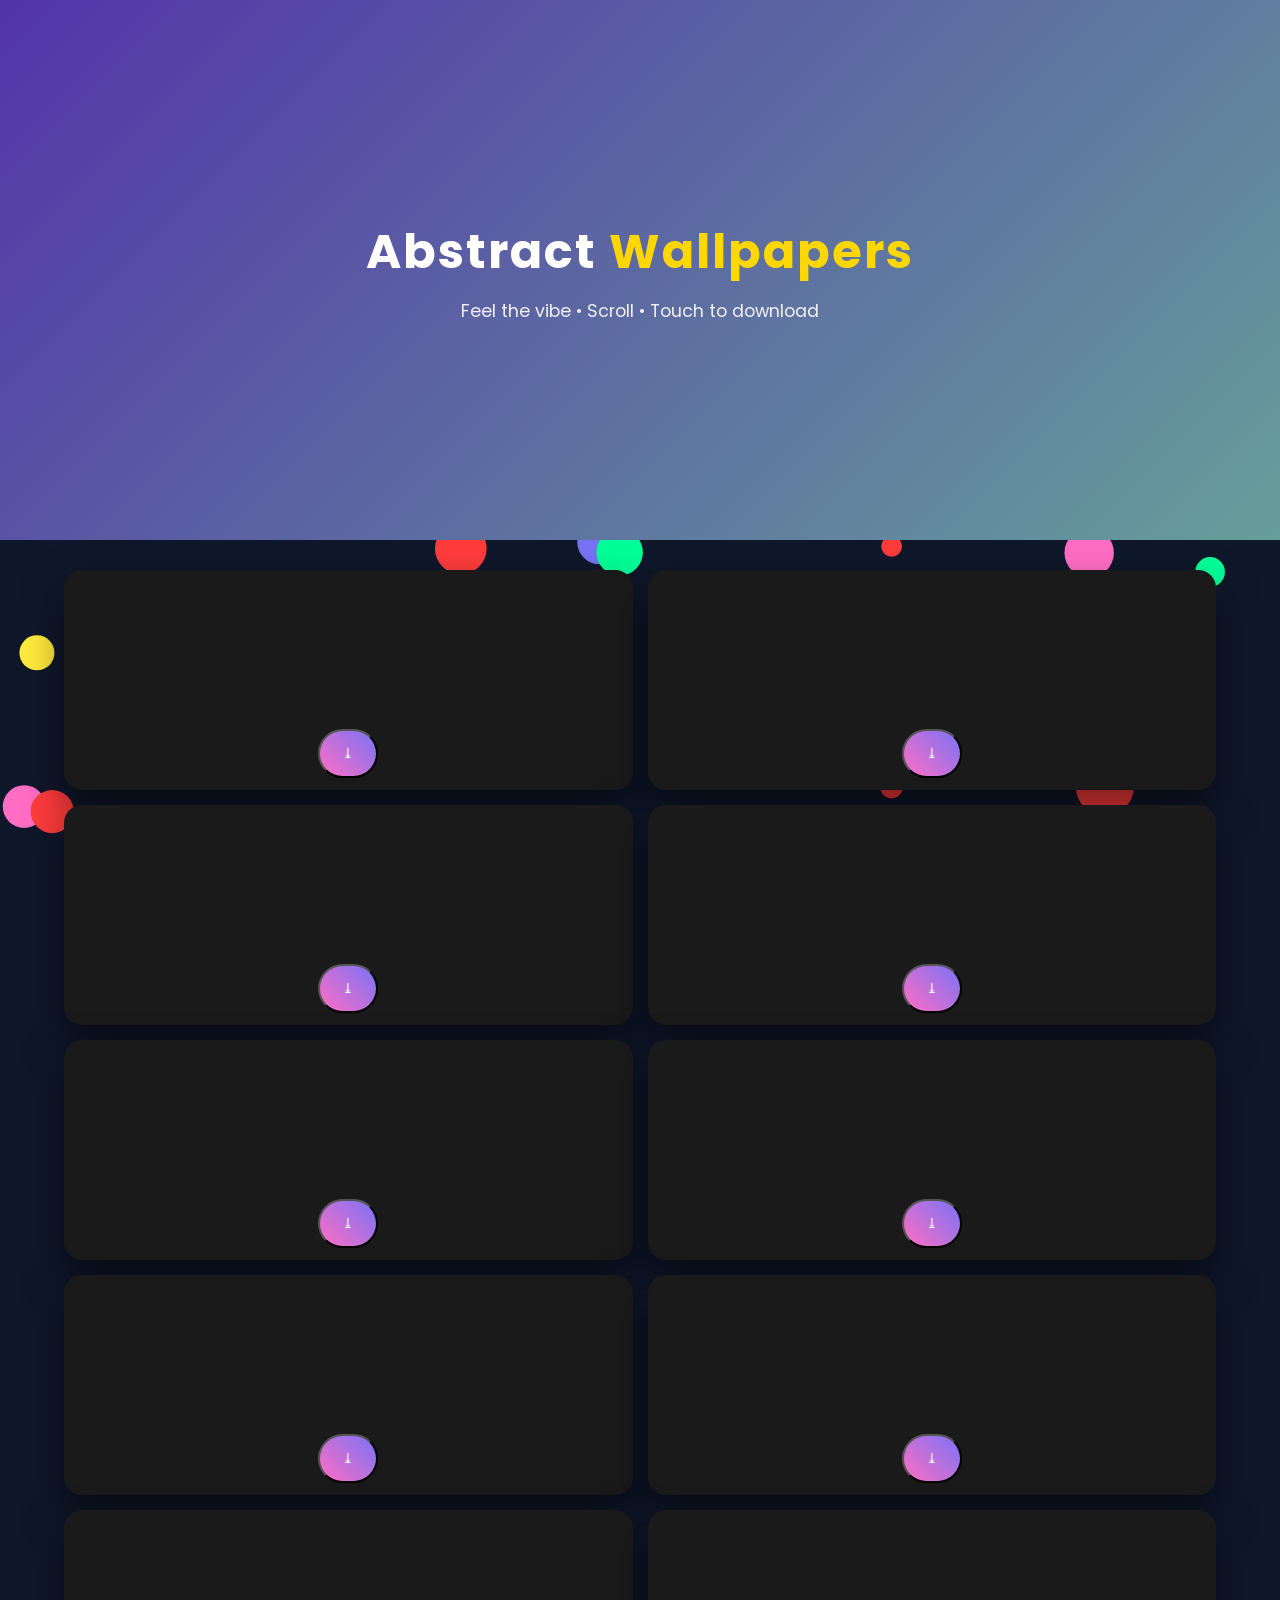
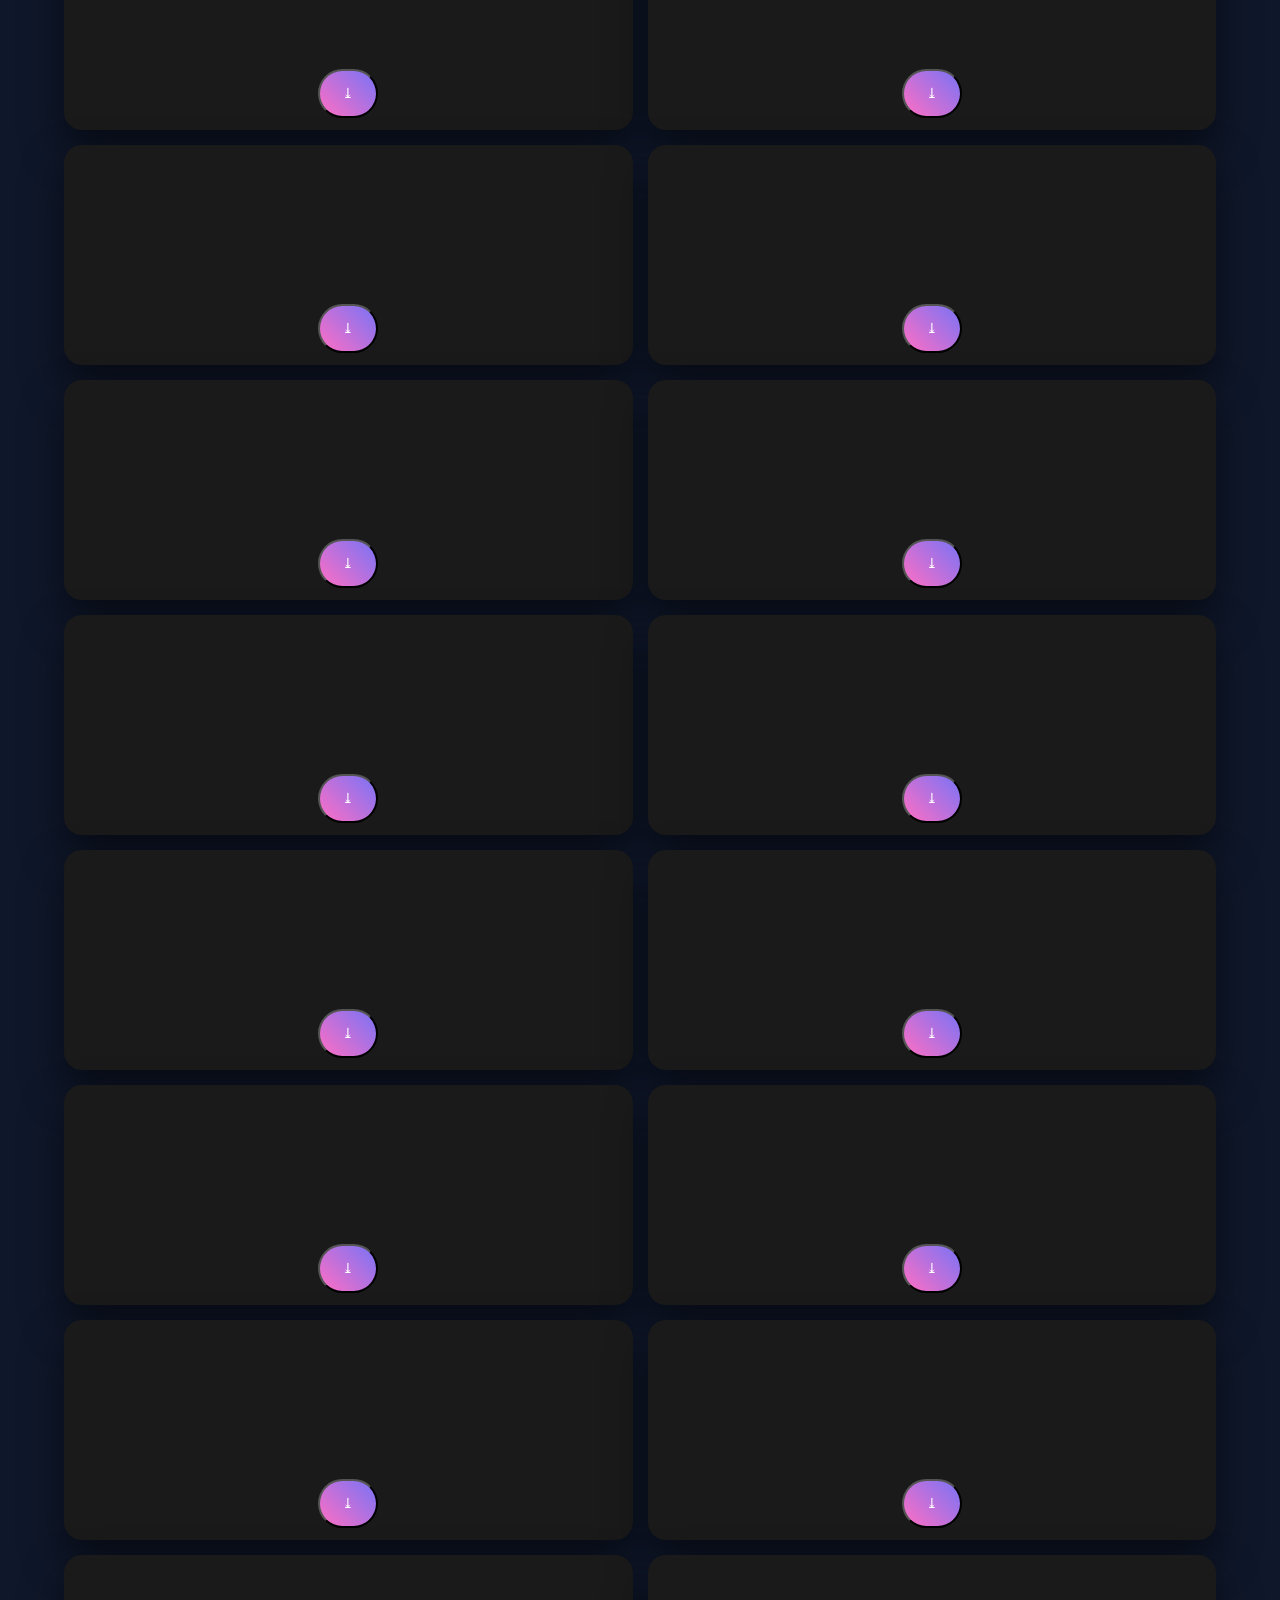
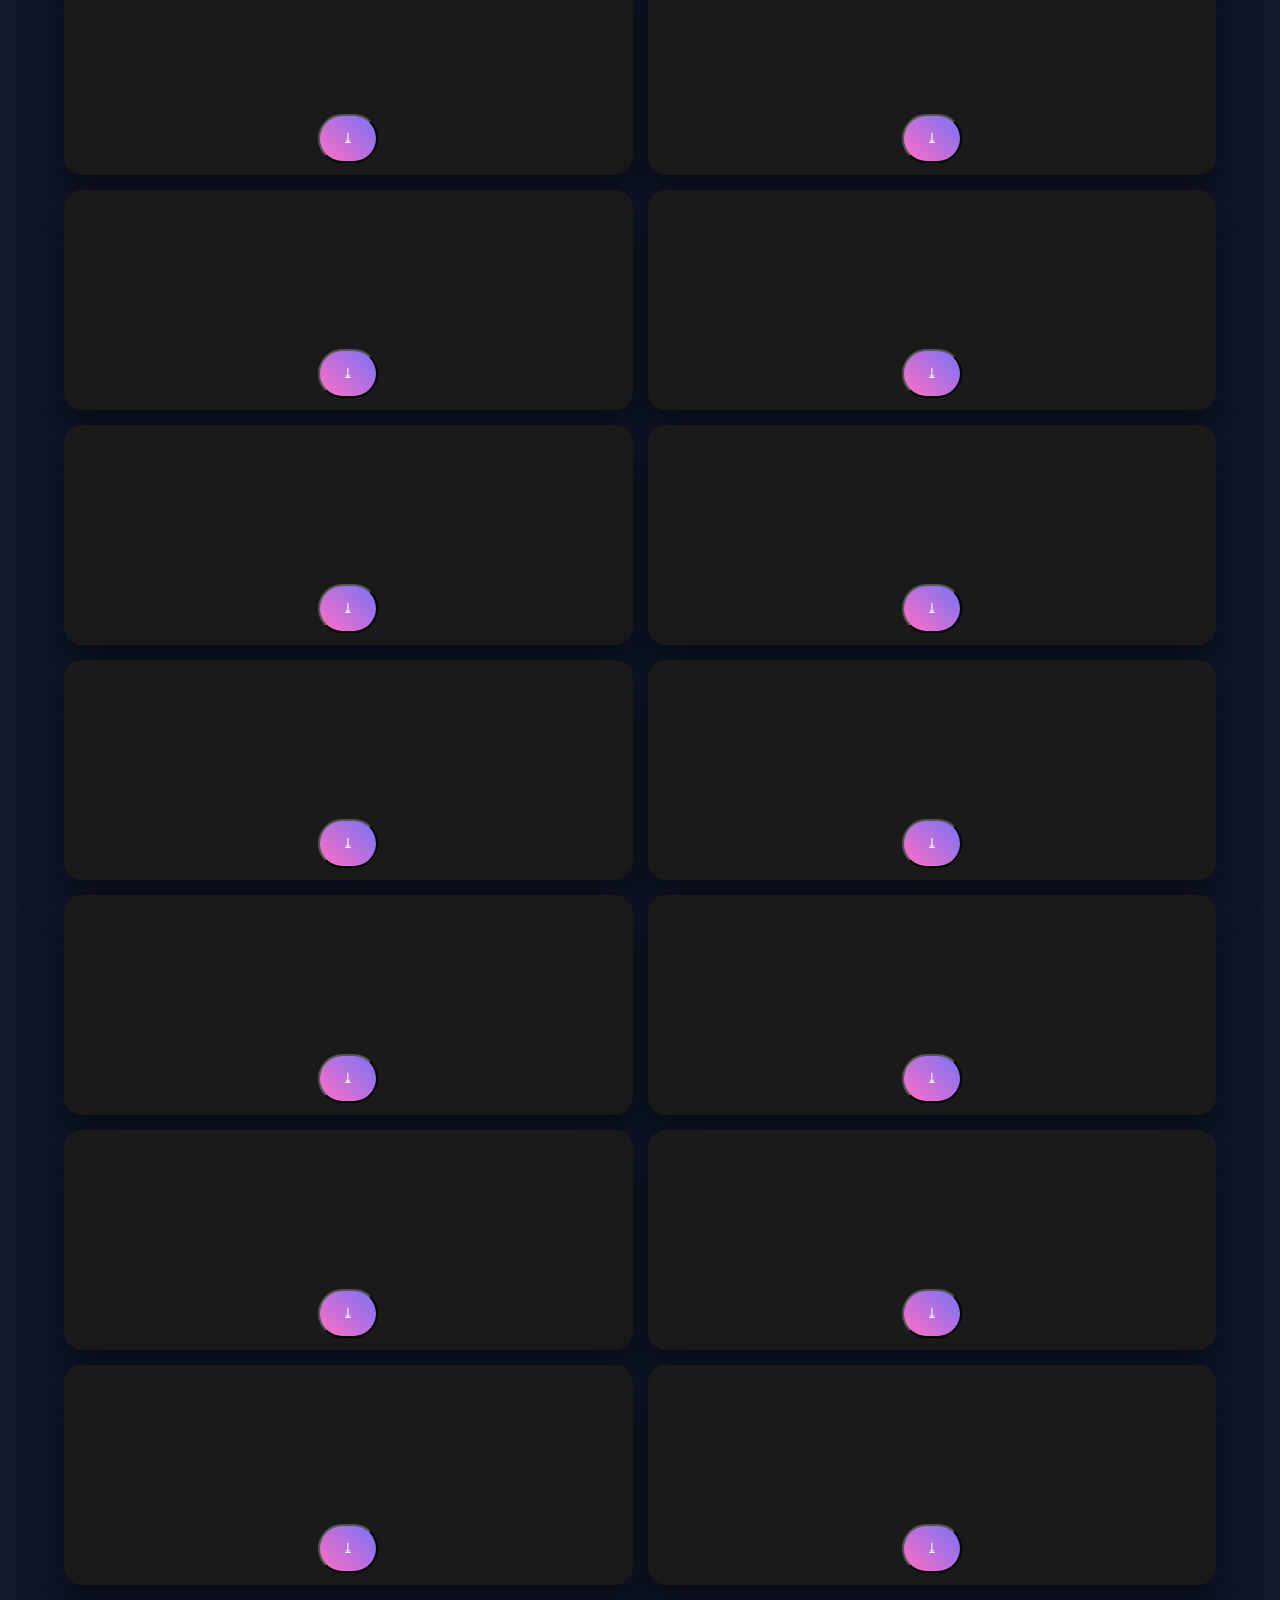
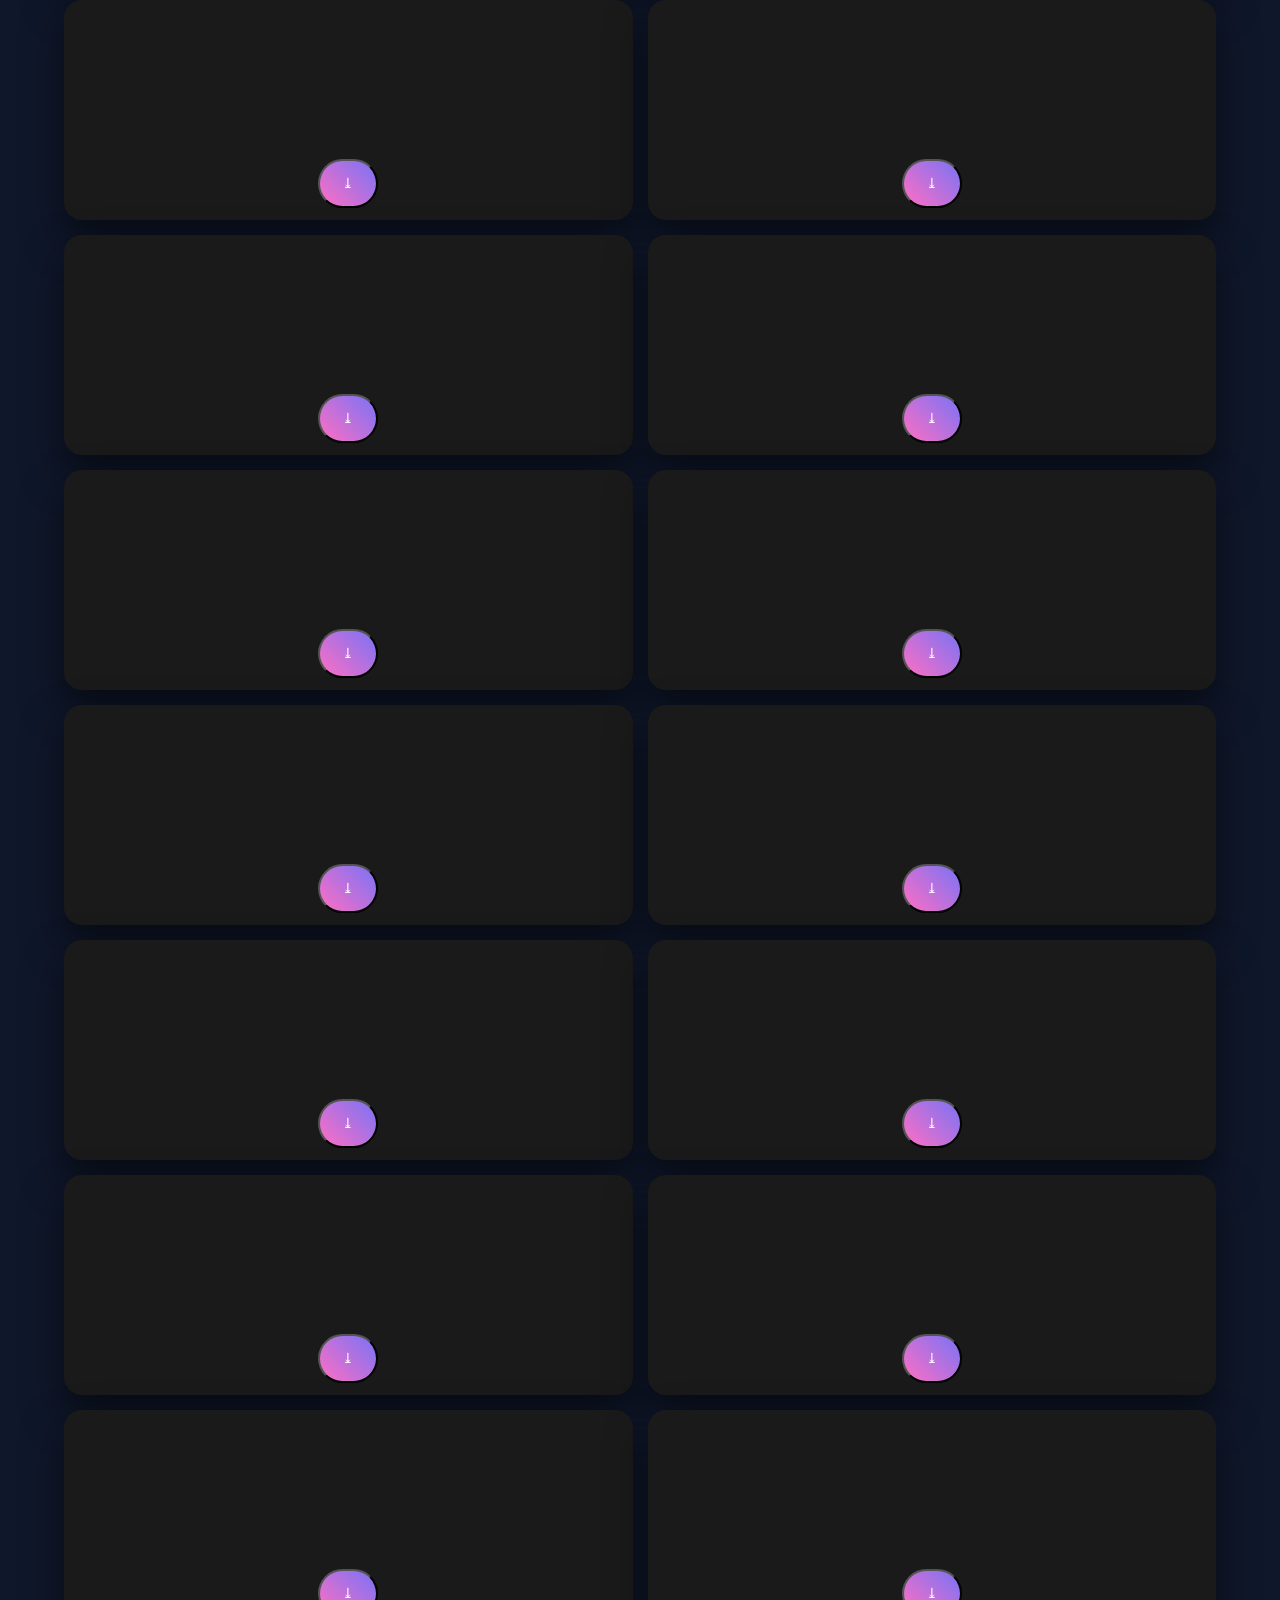
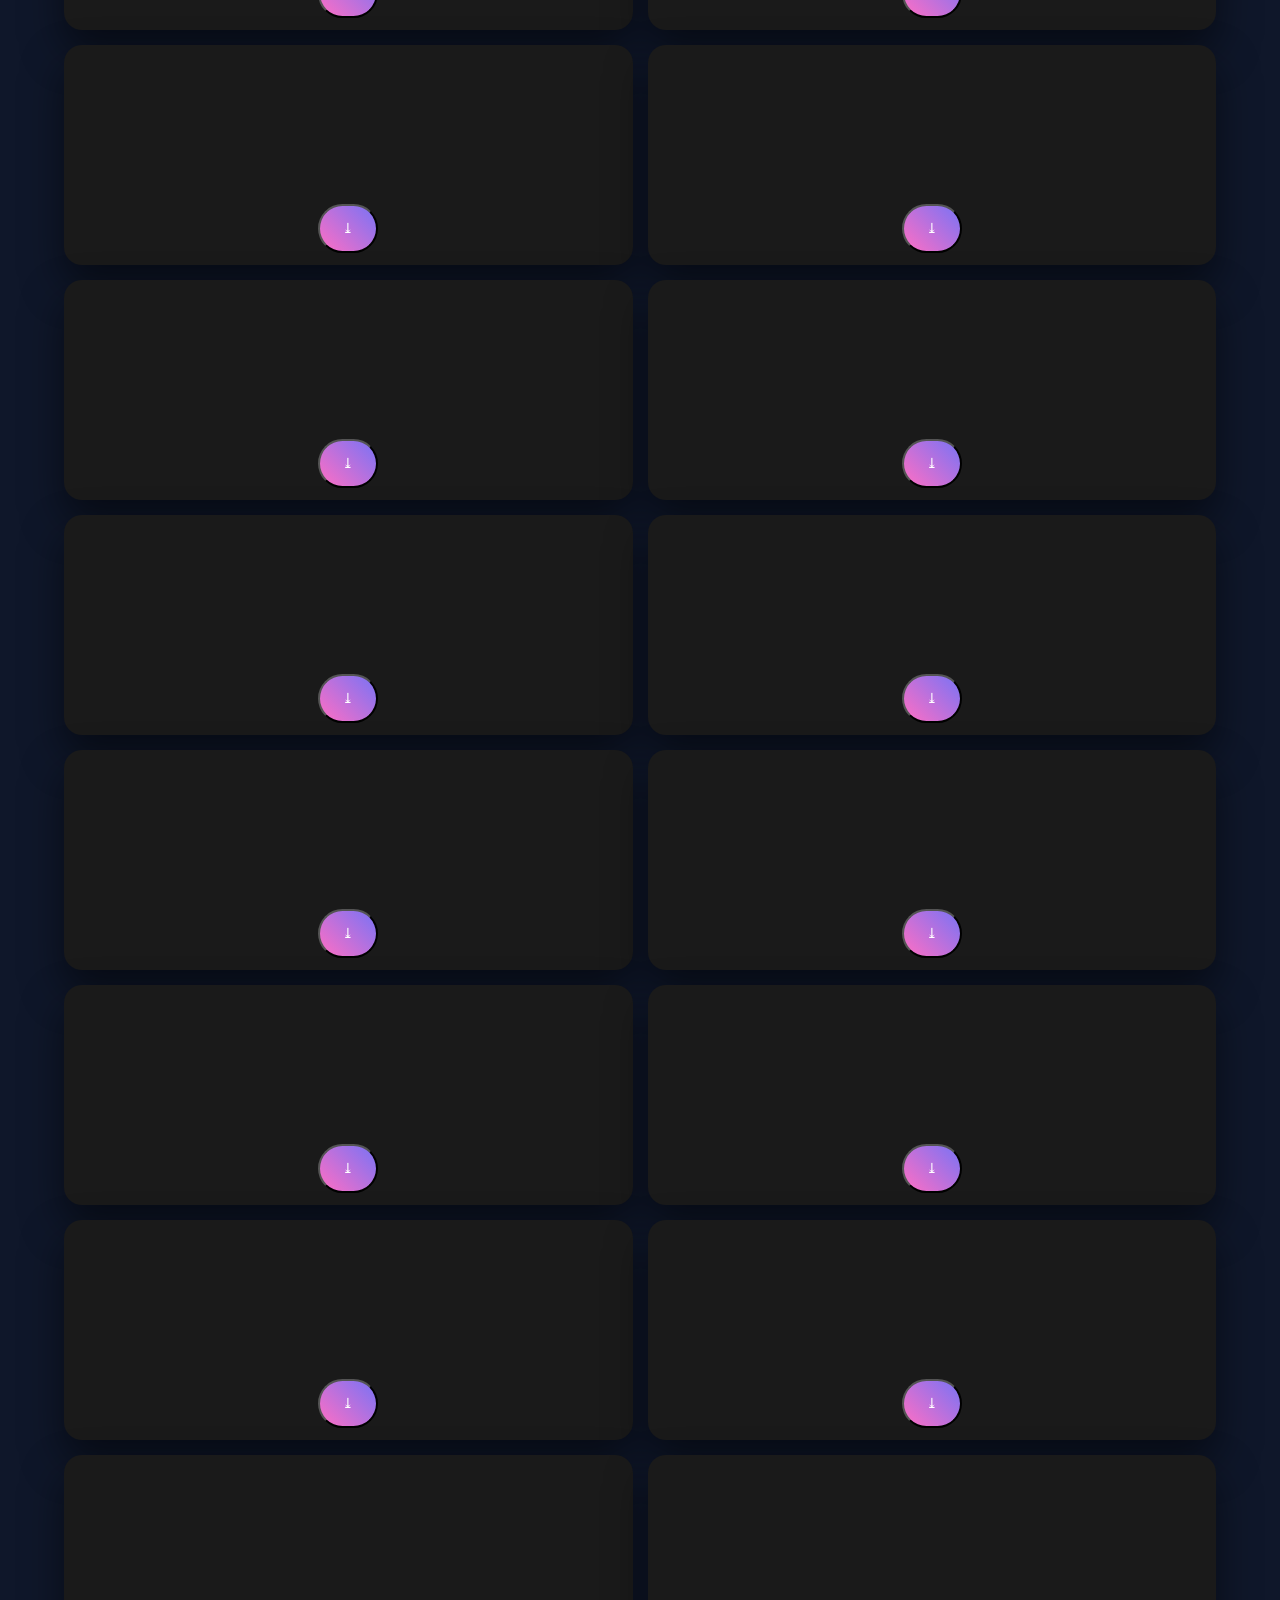
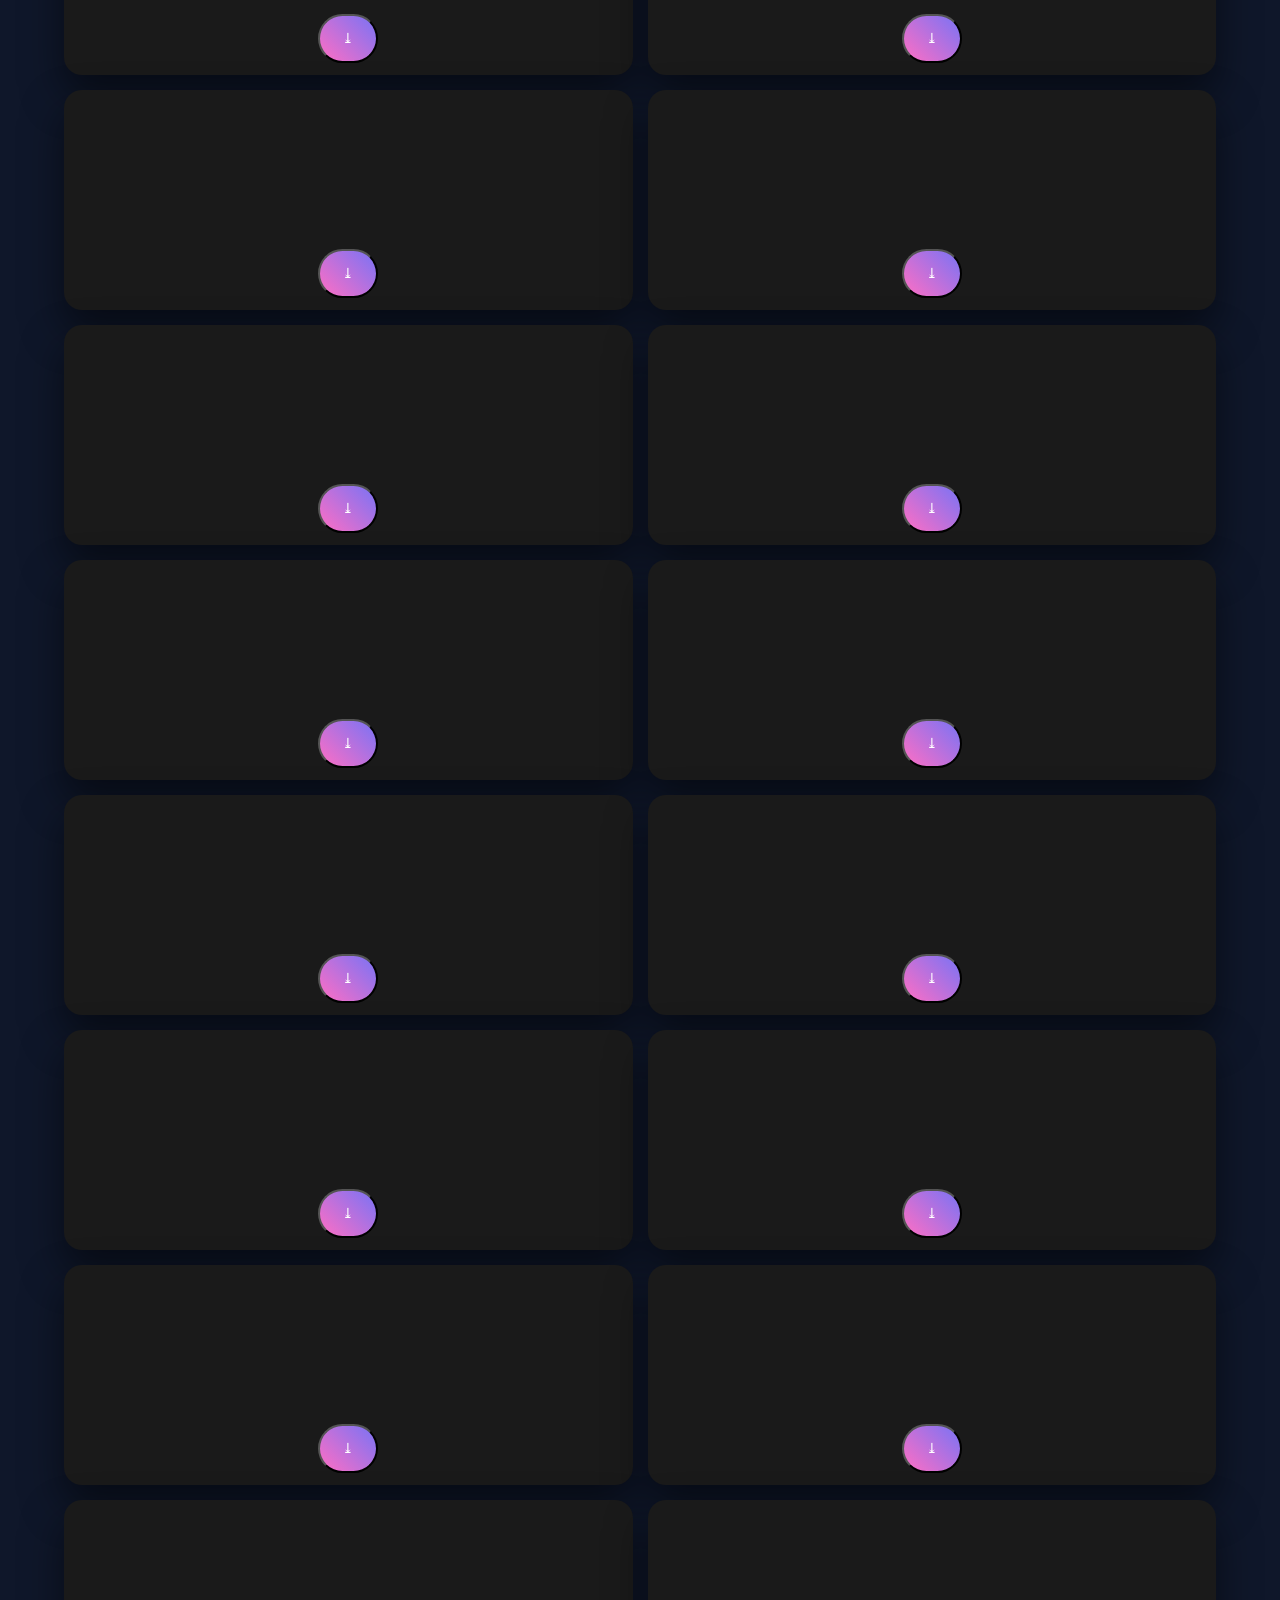
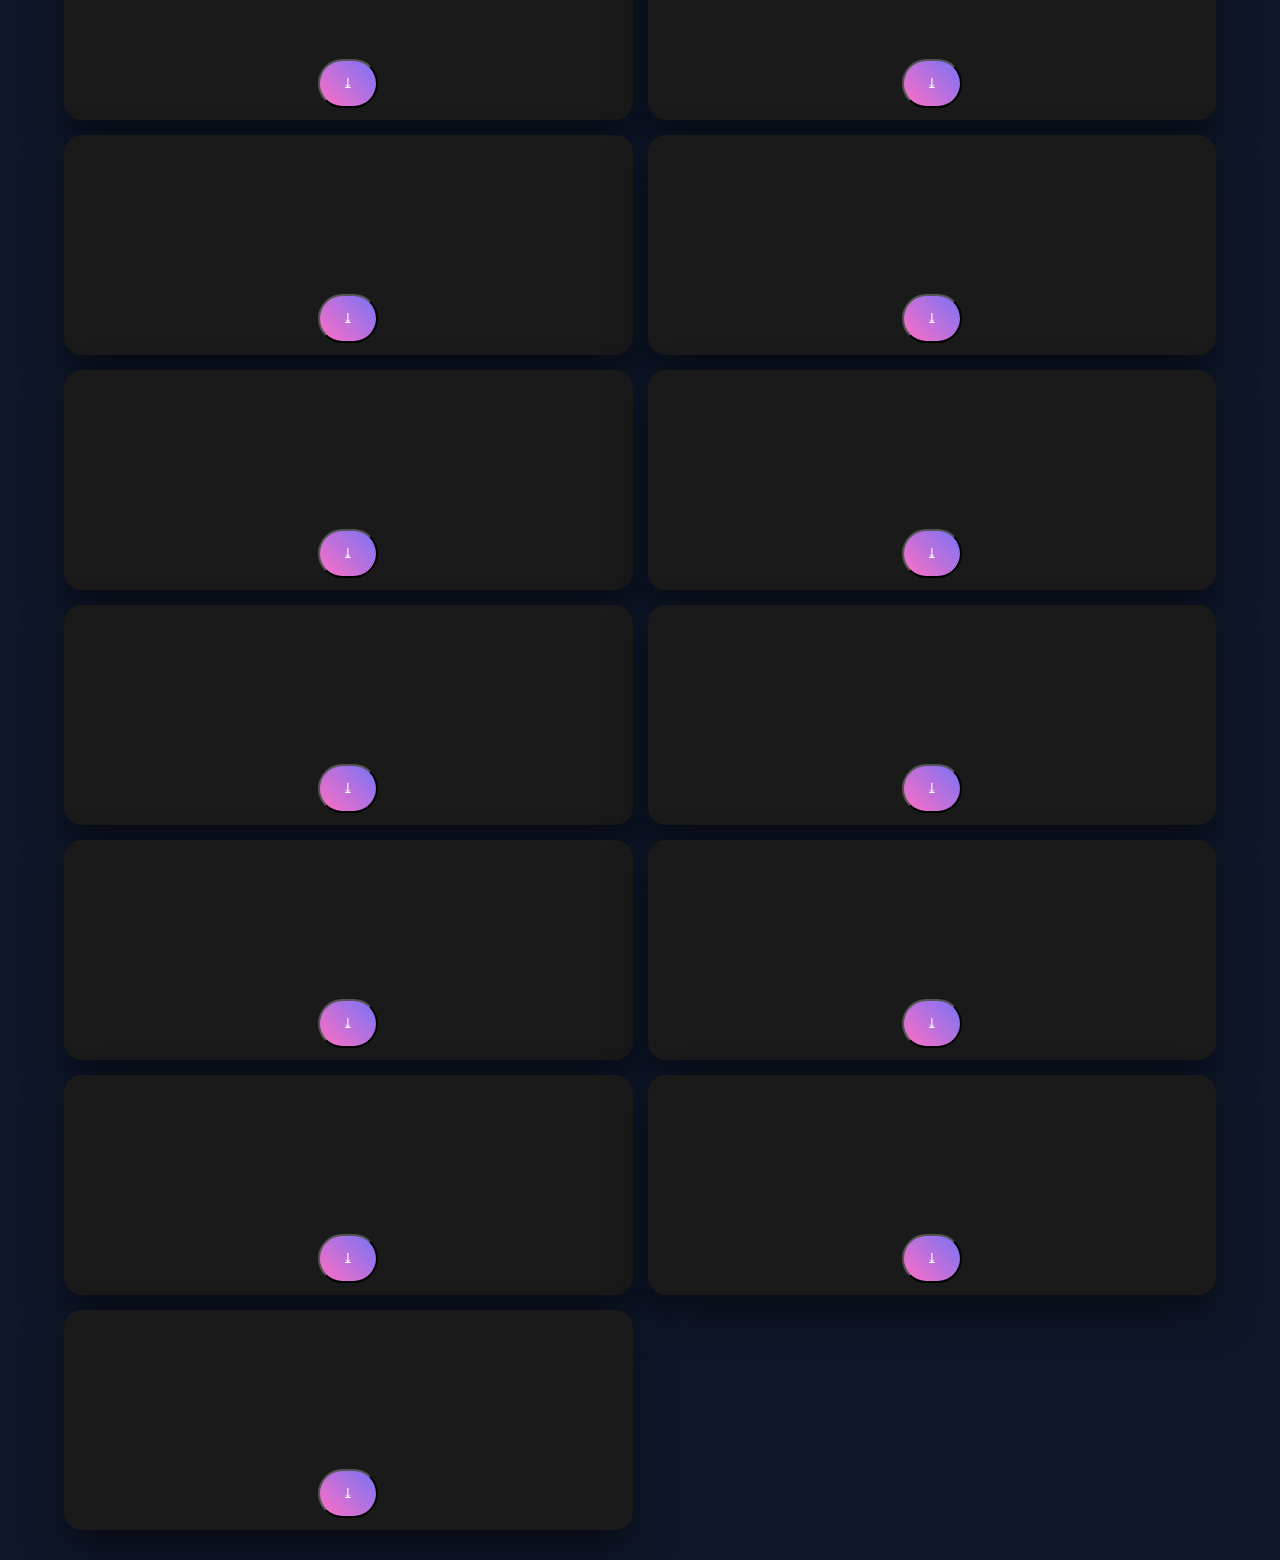
==== abstract.html @ 98269361 "Add files via upload" ====
<!DOCTYPE html>
<html lang="en">
<head>
  <meta charset="UTF-8">
  <meta name="viewport" content="width=device-width, initial-scale=1.0">
  <title>Abstract Wallpapers | Varna Saga</title>
  <link rel="stylesheet" href="abstract.css">
</head>
<body>

<!-- 🌈 ABSTRACT BACKGROUND CANVAS -->
<canvas id="abstractCanvas"></canvas>

<!-- 🌟 HERO / HEADER -->
<header class="abstract-hero">
  <div class="hero-overlay"></div>
  <div class="hero-content">
    <h1>Abstract <span>Wallpapers</span></h1>
    <p>Feel the vibe • Scroll • Touch to download</p>
  </div>
</header>

<!-- 🎨 GALLERY -->
<section id="gallery"></section>

<script src="abstract.js"></script>
</body>
</html>
---- abstract.css ----
@import url('https://fonts.googleapis.com/css2?family=Poppins:wght@400;500;600&display=swap');

*{
  margin:0;
  padding:0;
  box-sizing:border-box;
  font-family:"Poppins", Arial, sans-serif;
}

body{
  background:#0f172a;
  color:white;
  overflow-x:hidden;
  position: relative;
}

/* HERO */
.abstract-hero{
  position:relative;
  height:60vh;
  display:flex;
  align-items:center;
  justify-content:center;
  text-align:center;
  background:linear-gradient(135deg,#6e45e2,#88d3ce);
}

.hero-overlay{
  position:absolute;
  inset:0;
  background:rgba(0,0,0,0.25);
}

.hero-content{
  position:relative;
  z-index:2;
}

.hero-content h1{
  font-size:3rem;
  letter-spacing:2px;
}

.hero-content h1 span{
  color:#ffd700;
}

.hero-content p{
  margin-top:10px;
  font-size:1.1rem;
  color:#f0f0f0;
}

/* CANVAS */
#abstractCanvas{
  position:fixed;
  inset:0;
  z-index:0;
}

/* GALLERY – 2 images per row */
  /* GALLERY – horizontal 2 images per row */
#gallery{
  display:grid;
  grid-template-columns:repeat(2,1fr); /* Hamesha 2 images per row */
  gap:15px;
  width:90%;
  margin:30px auto;
  position:relative;
  z-index:5;
}

/* Tablet & Mobile Responsive */
@media(max-width:768px){
  #gallery{
    grid-template-columns:repeat(2,1fr); /* 2 images per row even on tablet */
    gap:12px;
  }
}

@media(max-width:480px){
  #gallery{
    grid-template-columns:repeat(2,1fr); /* 2 images per row even on small mobile */
    gap:10px;
  }
}

/* CARD */
.card{
  position:relative;
  border-radius:18px;
  overflow:hidden;
  background:#1a1a1a;
  box-shadow:0 20px 40px rgba(0,0,0,0.5);
  min-height:220px;
  opacity:0;
  transform:translateY(20px);
  transition:0.6s ease;
}

.card.show{
  opacity:1;
  transform:translateY(0);
}

/* IMAGE */
.card img{
  width:100%;
  height:100%;
  object-fit:cover;
  opacity:0;
  transform:scale(1.05);
  transition:opacity 0.6s ease, transform 0.6s ease;
}

.card img.loaded{
  opacity:1;
  transform:scale(1);
}

/* DOWNLOAD BUTTON */
.download-btn{
  position:absolute;
  bottom:12px;
  left:50%;
  transform:translateX(-50%);
  padding:12px 22px;
  font-size:14px;
  border-radius:999px;
  color:#fff;
  background:linear-gradient(45deg,#ff6ec4,#7873f5);
  overflow:hidden;
  transition:0.3s ease;
}

.download-btn:hover{
  transform:translateX(-50%) scale(1.05) rotate(-2deg);
  box-shadow:0 0 25px rgba(255,110,196,0.9),0 0 60px rgba(120,115,245,0.5);
}
.download-btn:active{
  transform:translateX(-50%) scale(0.88);
  box-shadow:0 0 15px rgba(255,110,196,1);
}
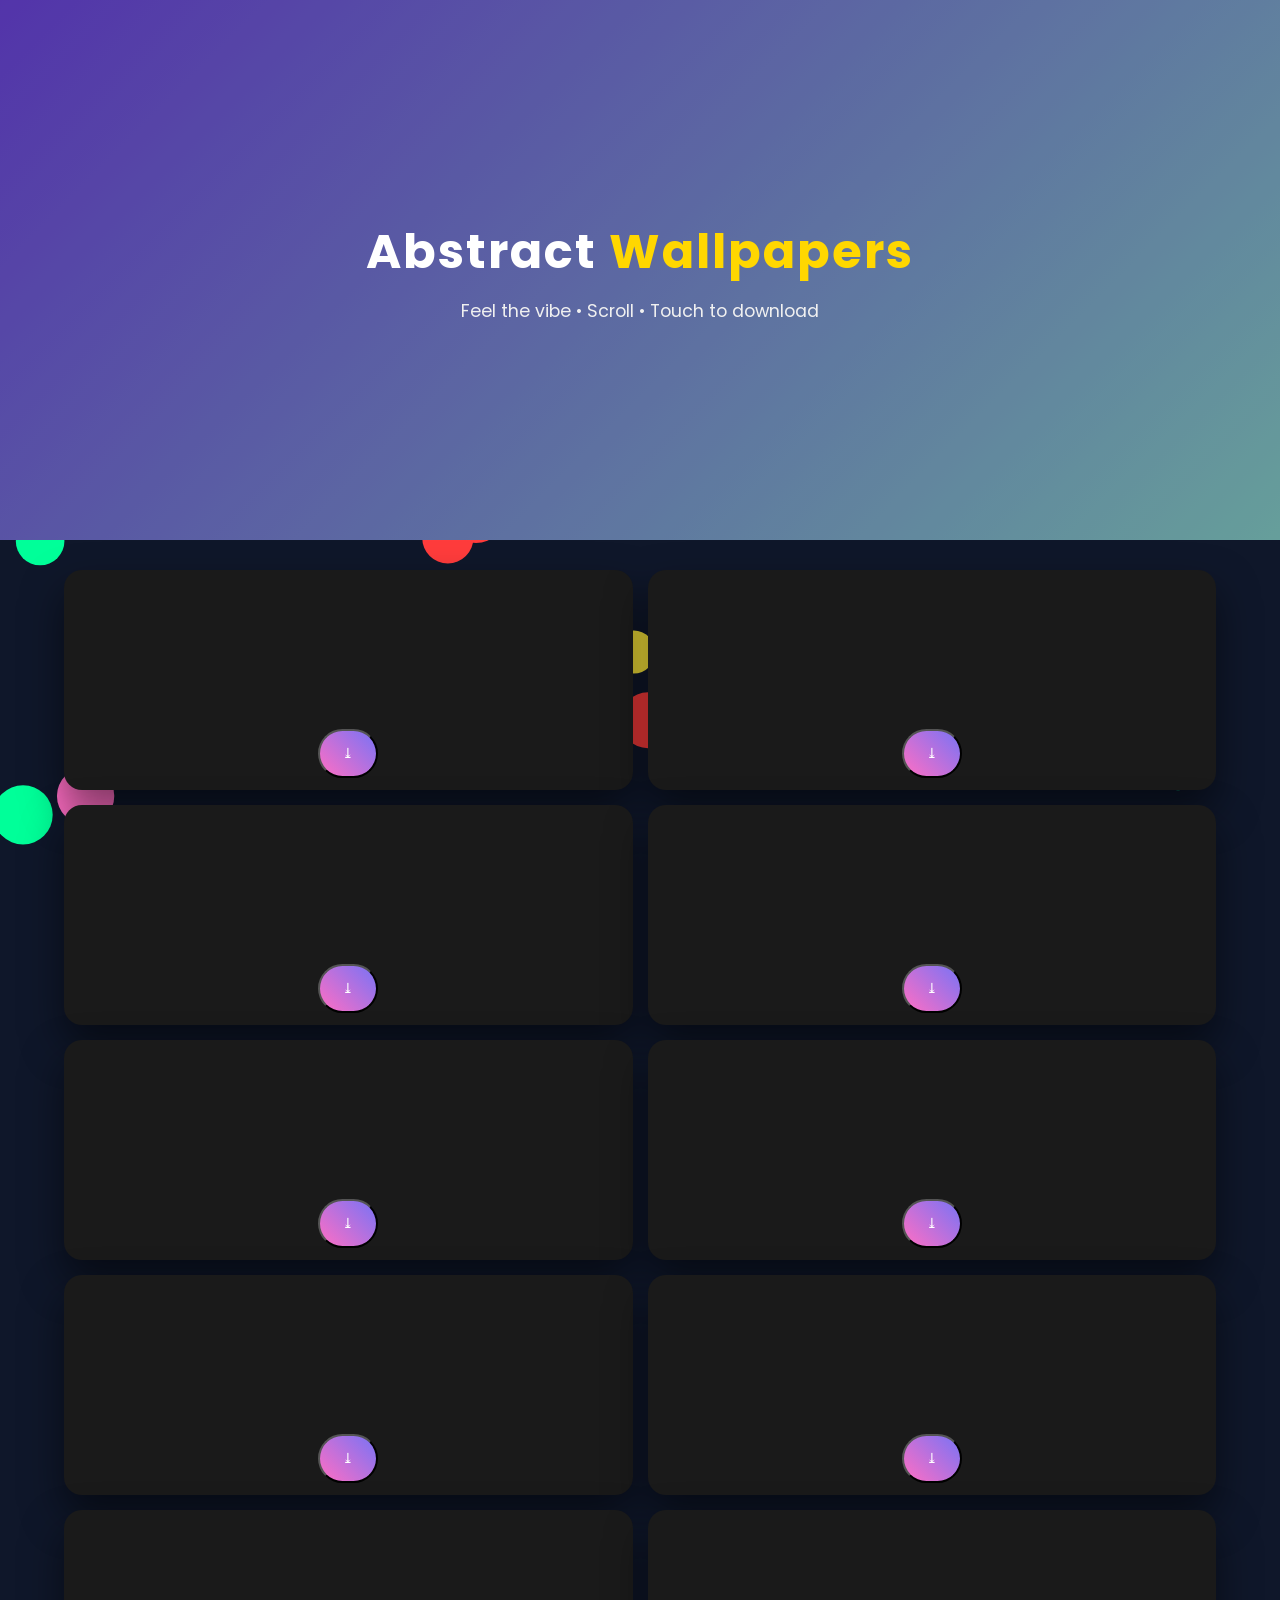
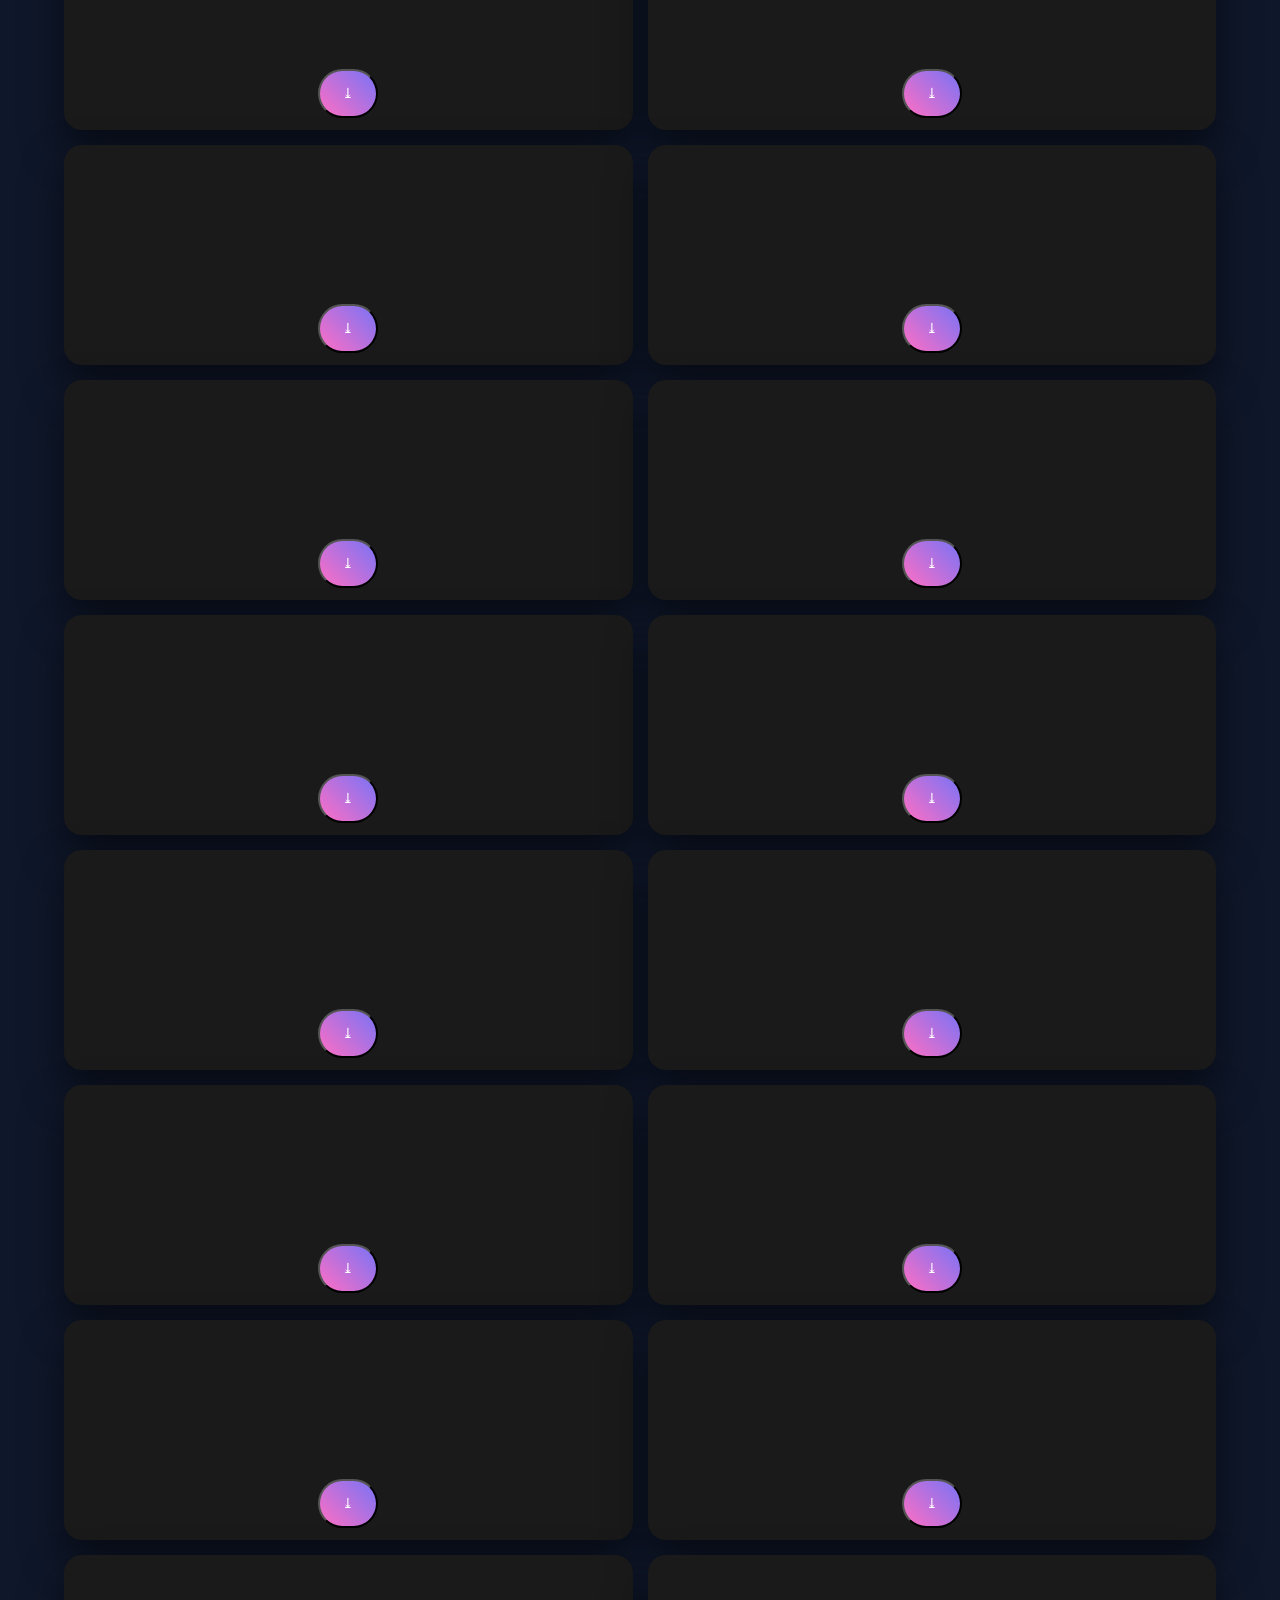
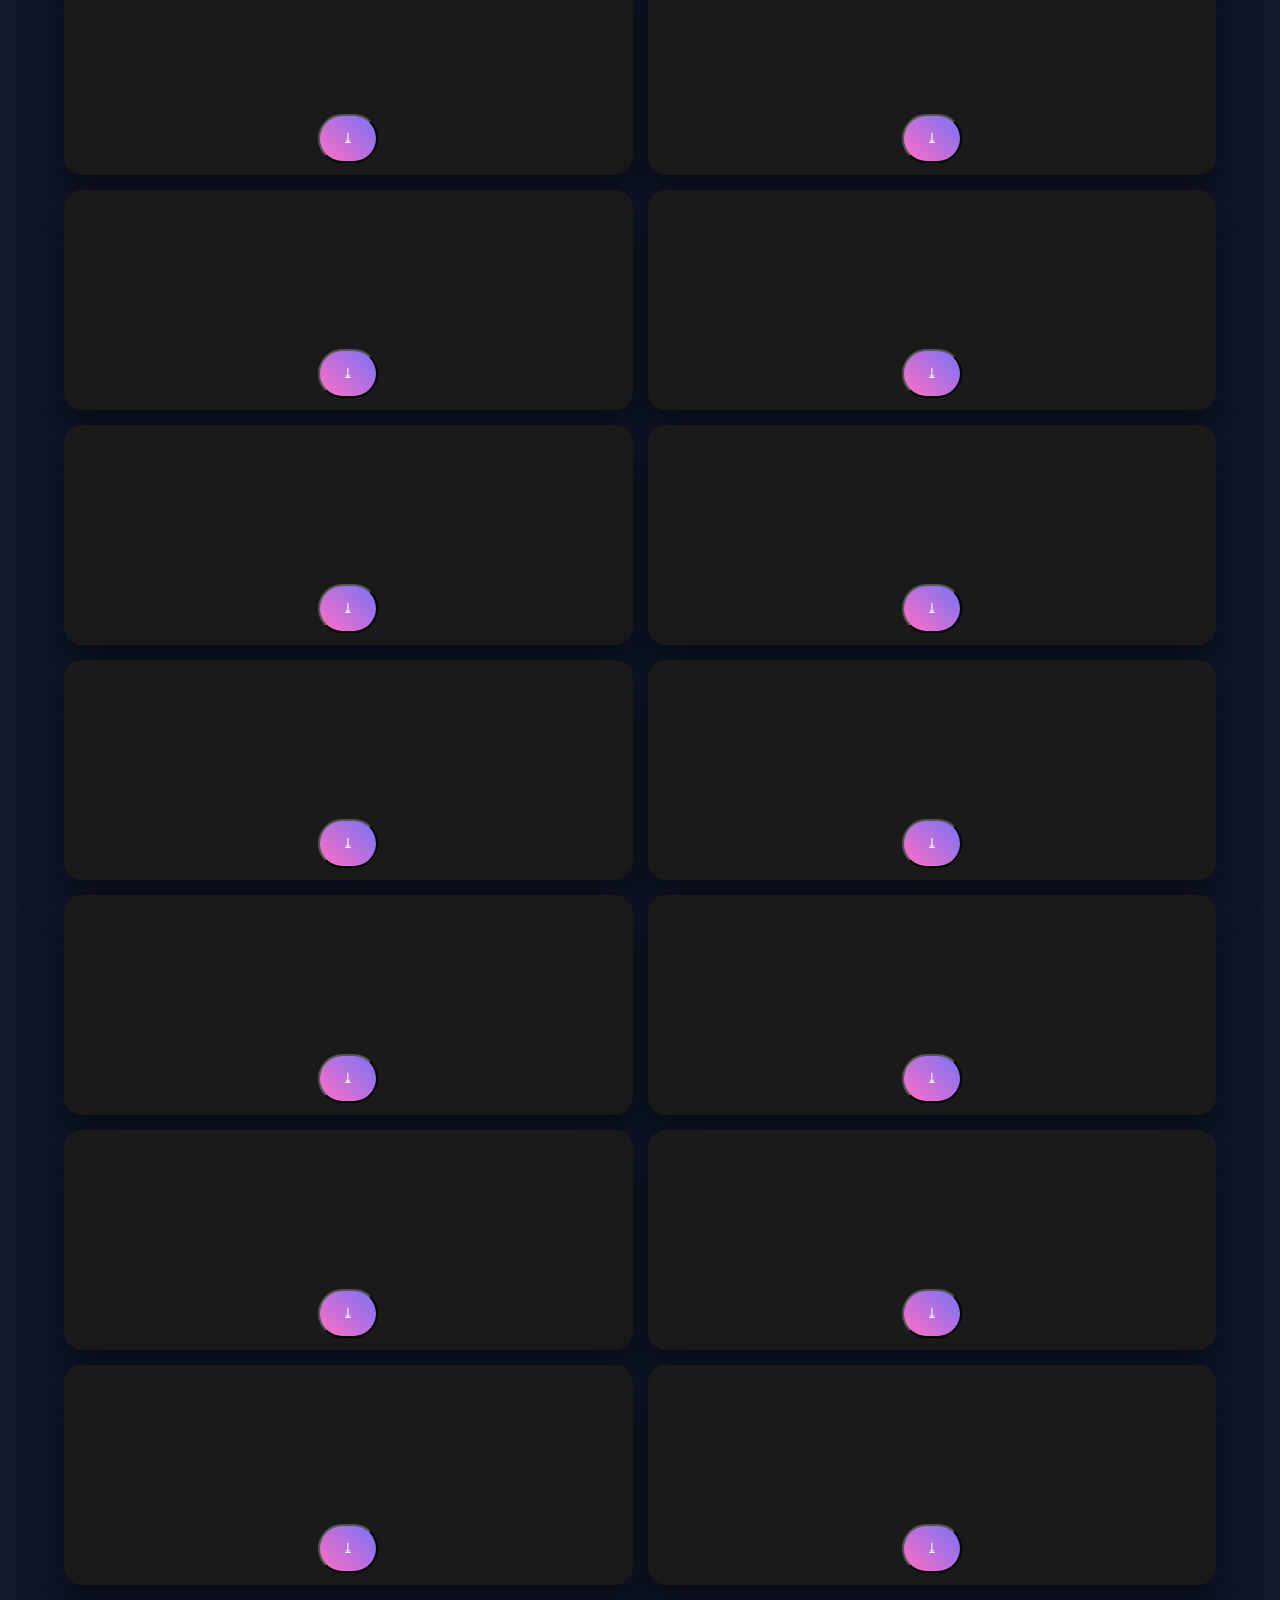
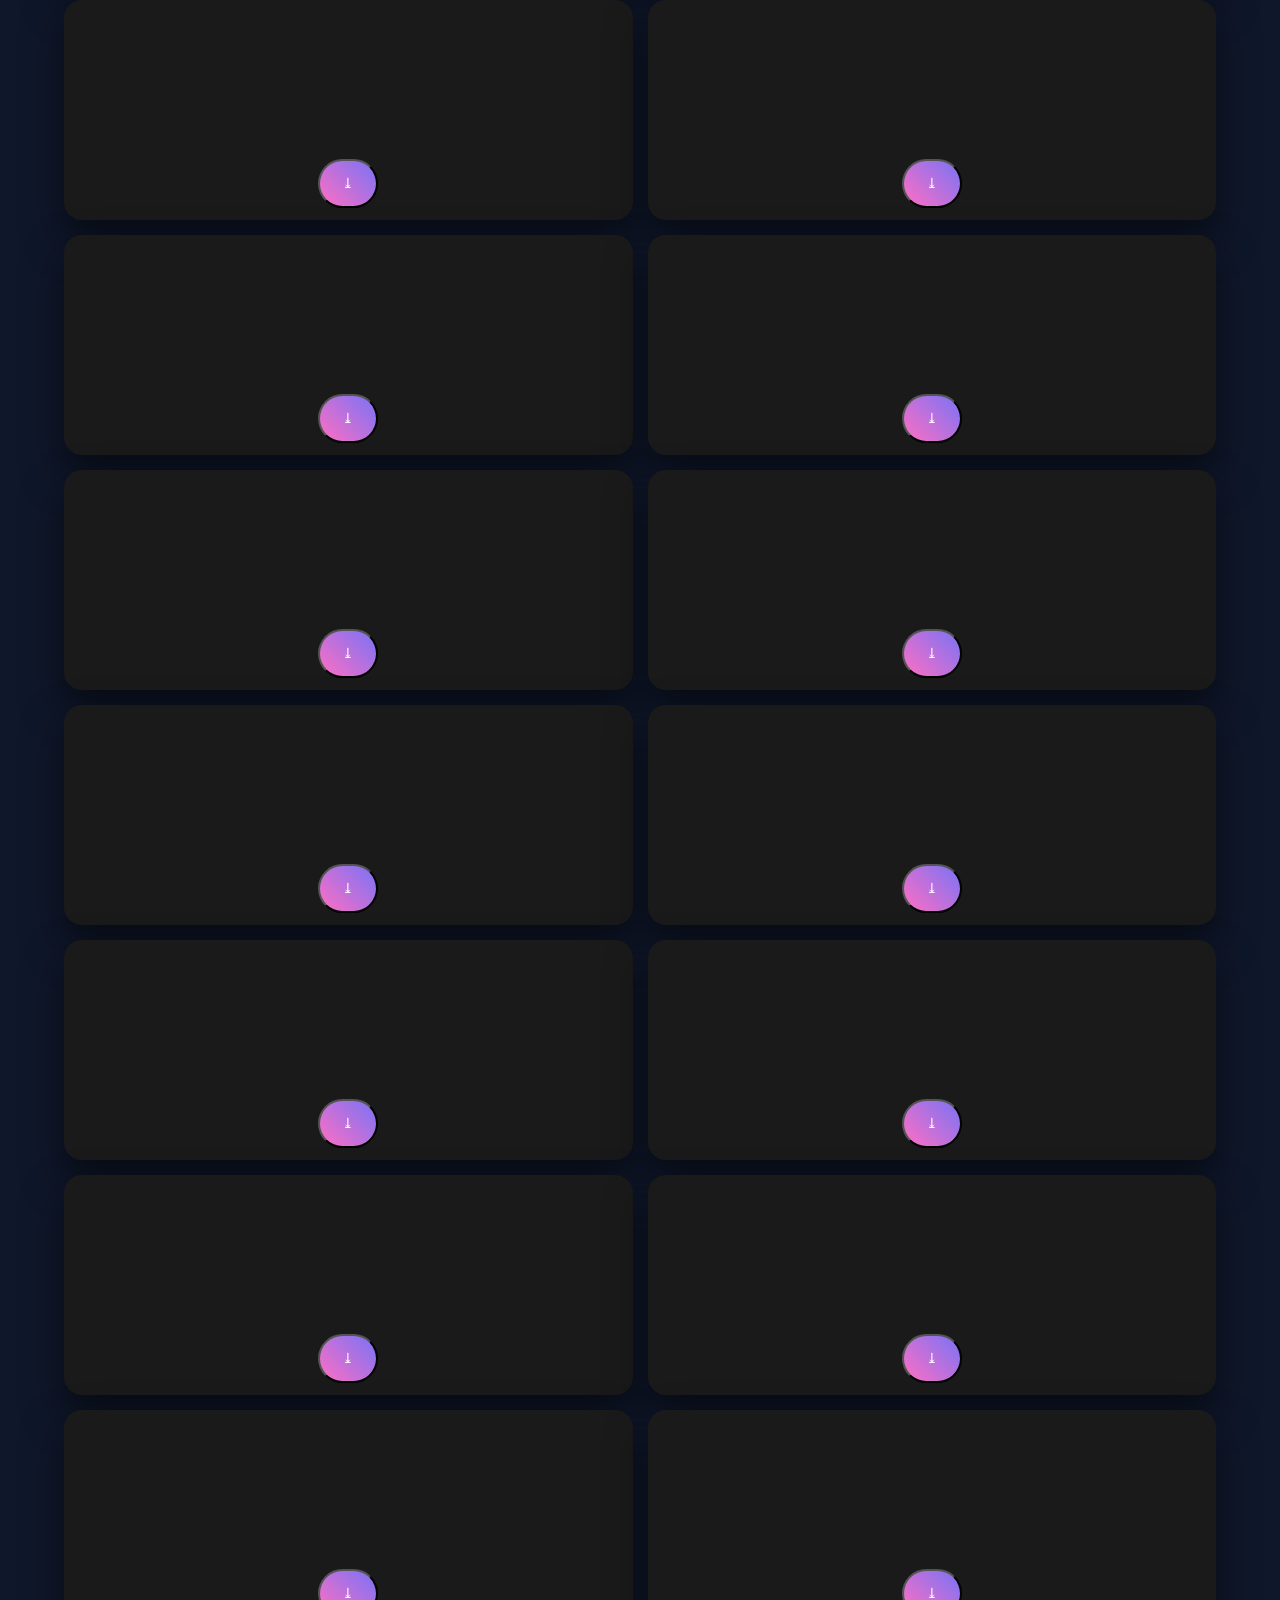
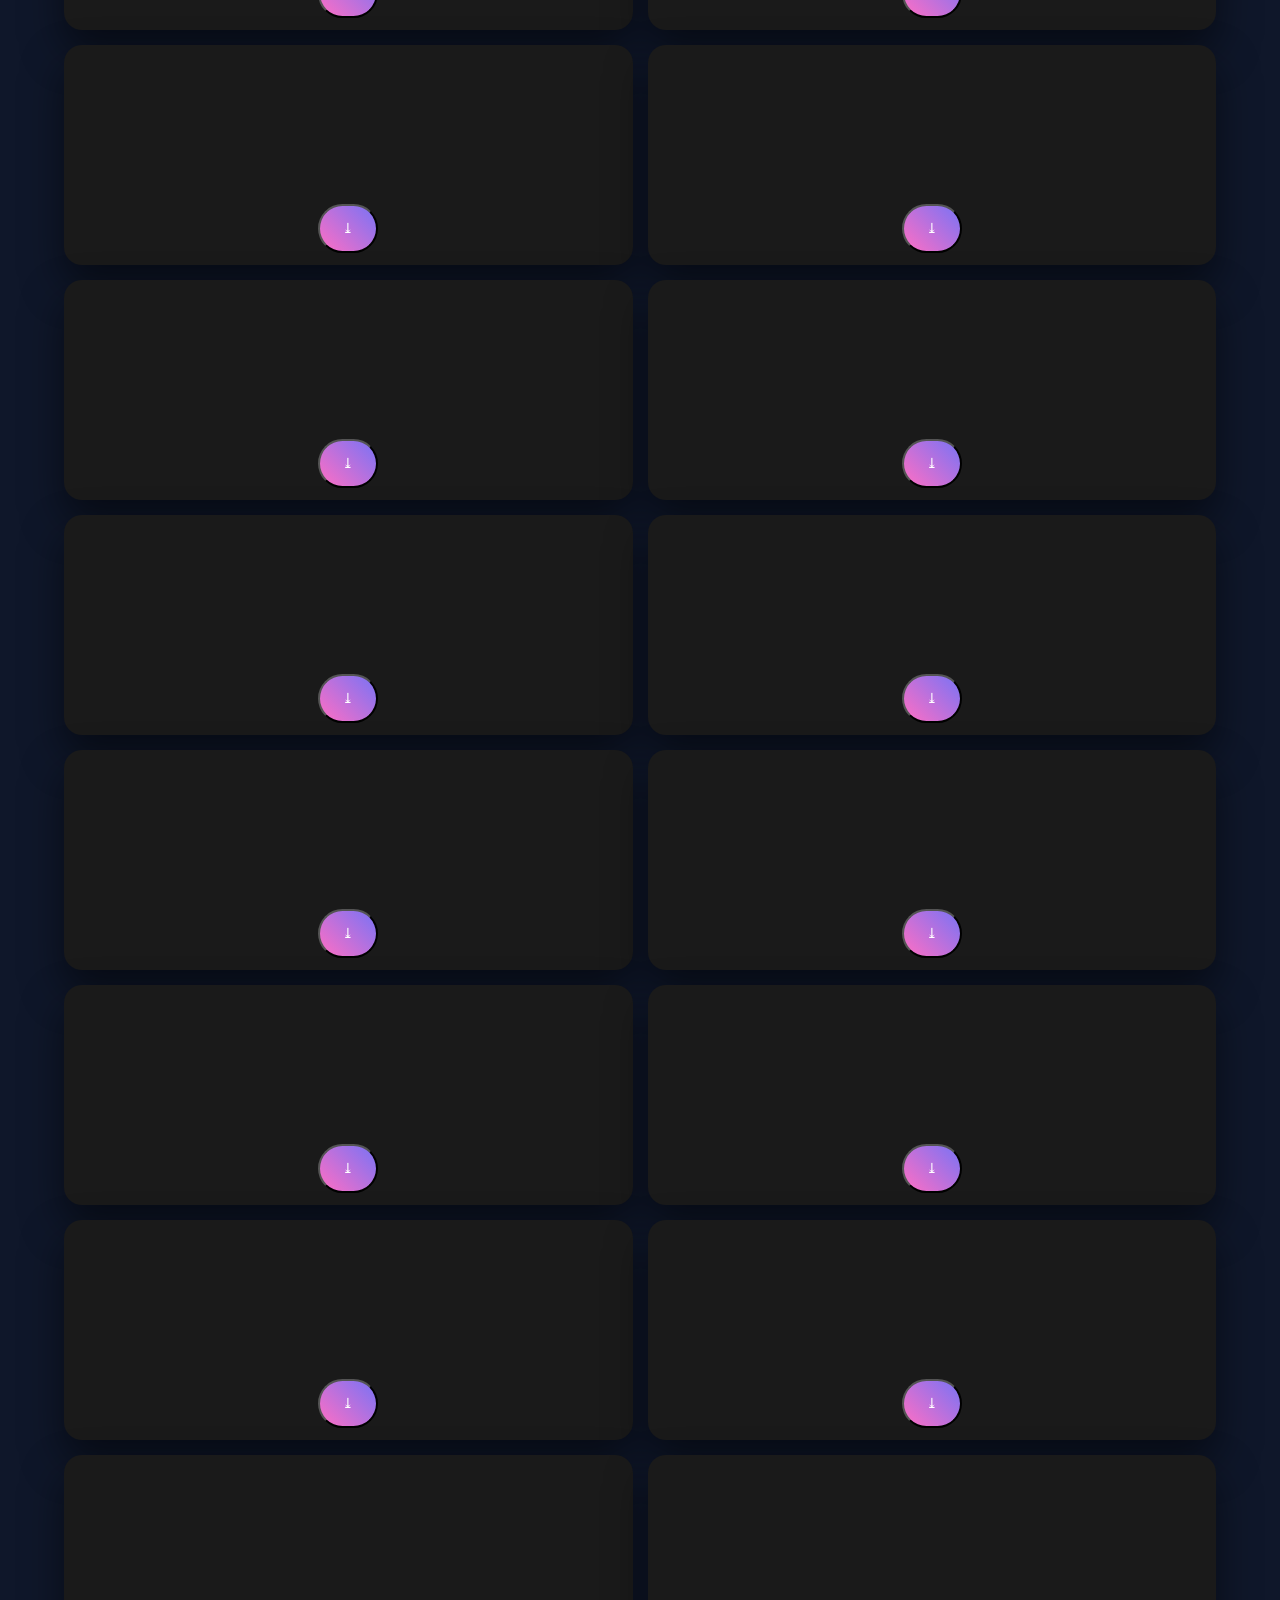
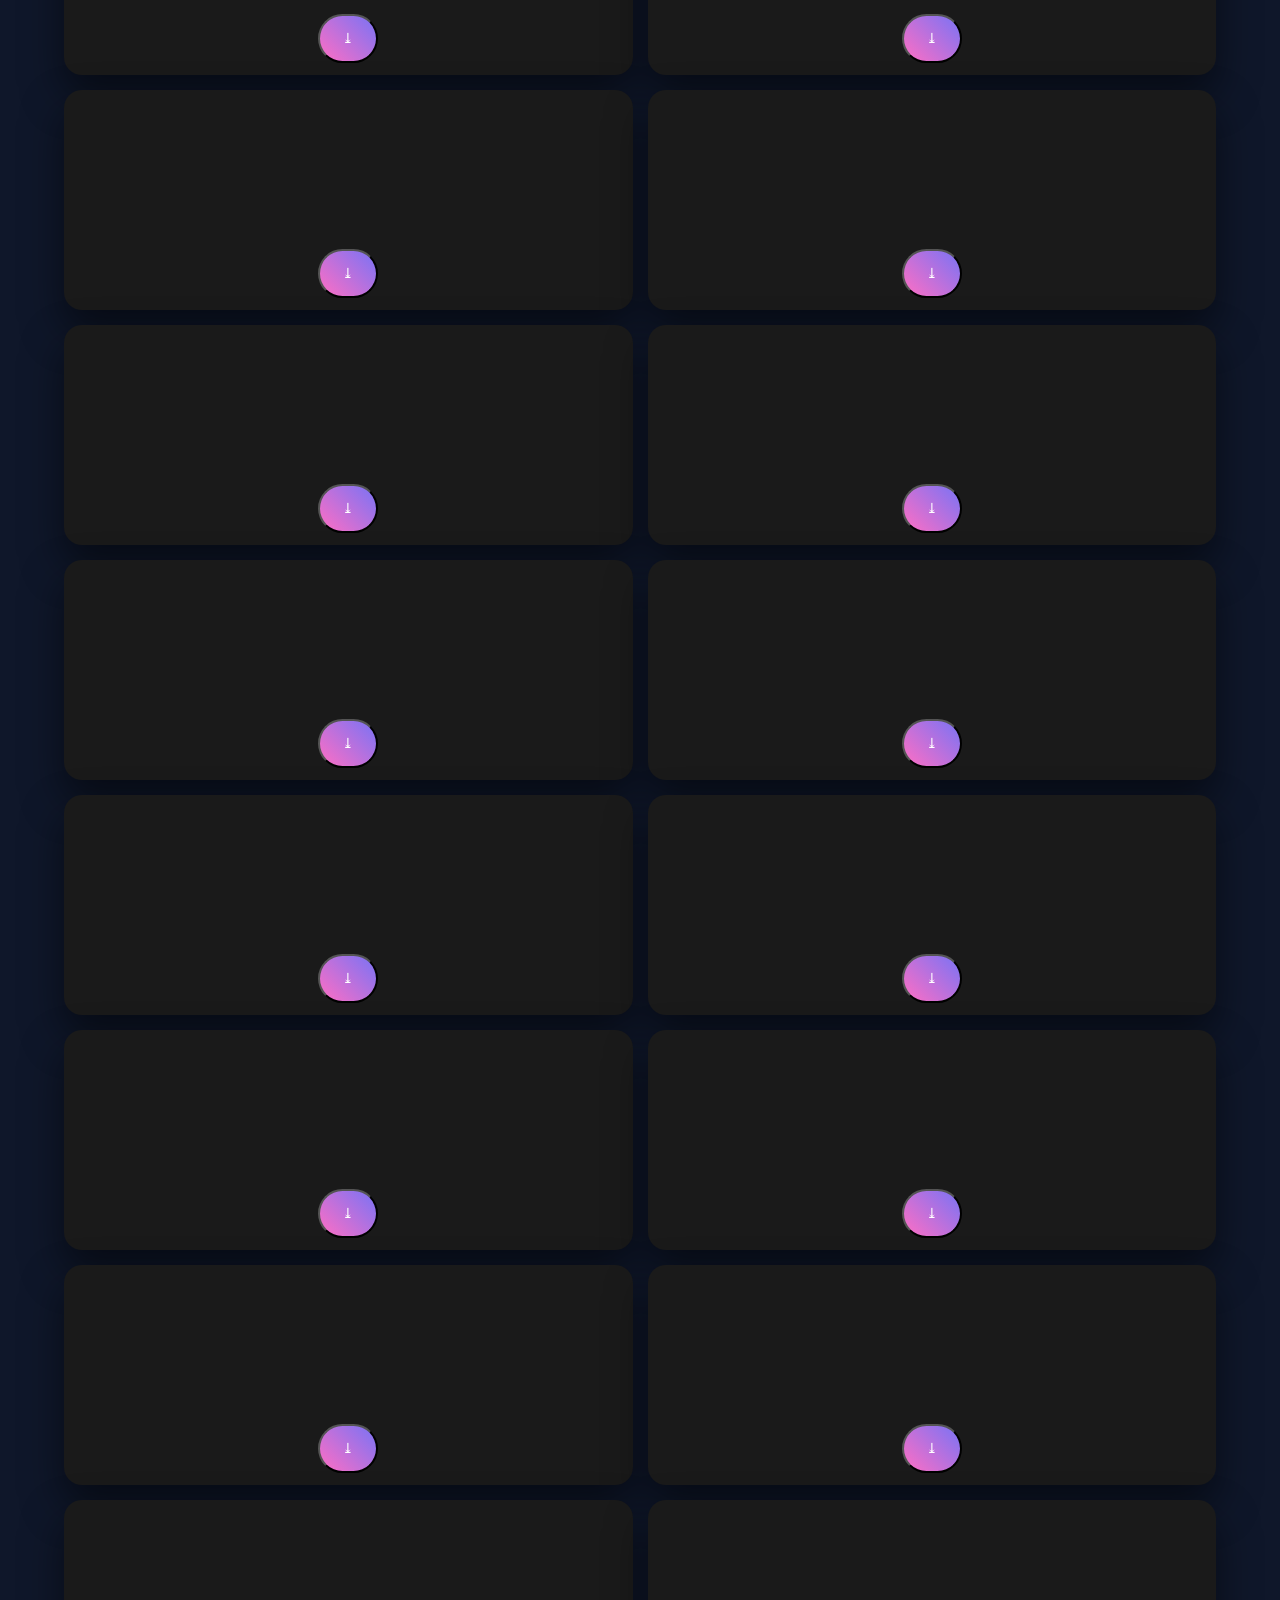
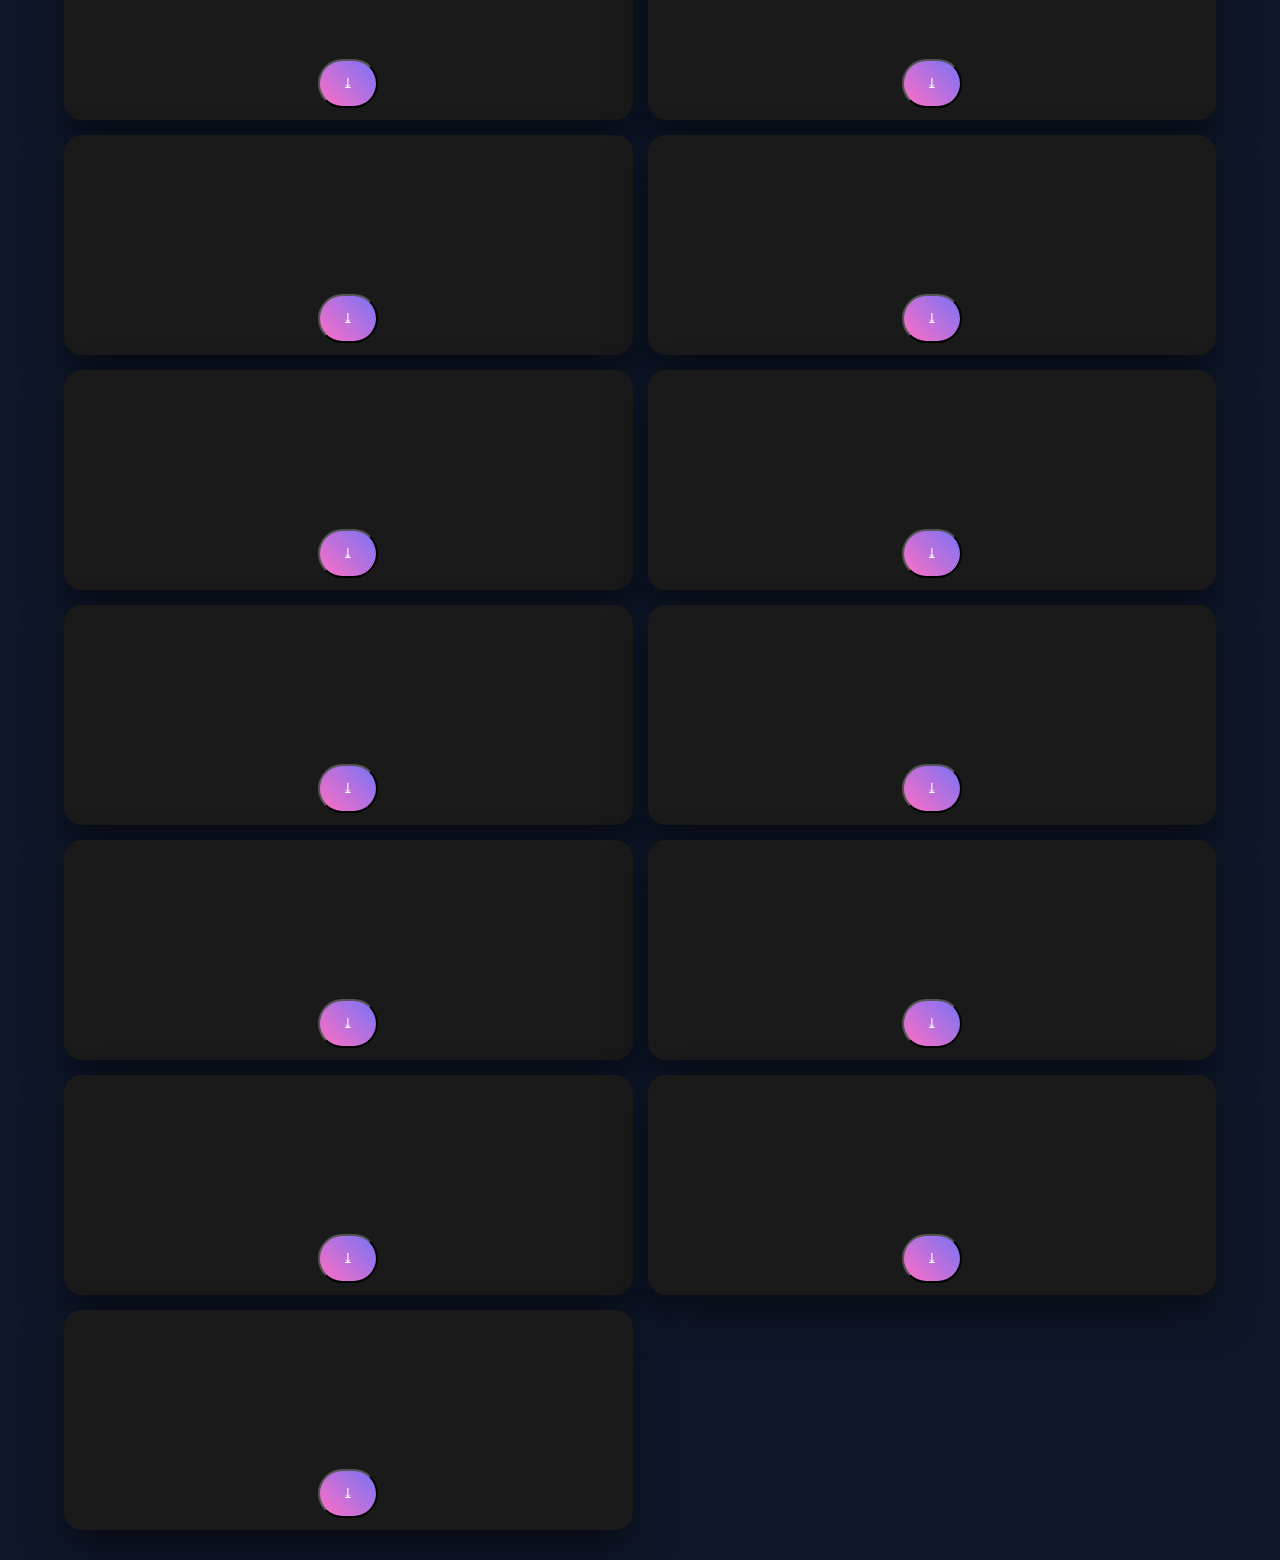
==== commit fdf64ff2: "Add global.js script to abstract.html" ====
--- a/abstract.html
+++ b/abstract.html
@@ -22,7 +22,7 @@
 
 <!-- 🎨 GALLERY -->
 <section id="gallery"></section>
-
+<script src="global.js"></script>
 <script src="abstract.js"></script>
 </body>
-</html>+</html>
